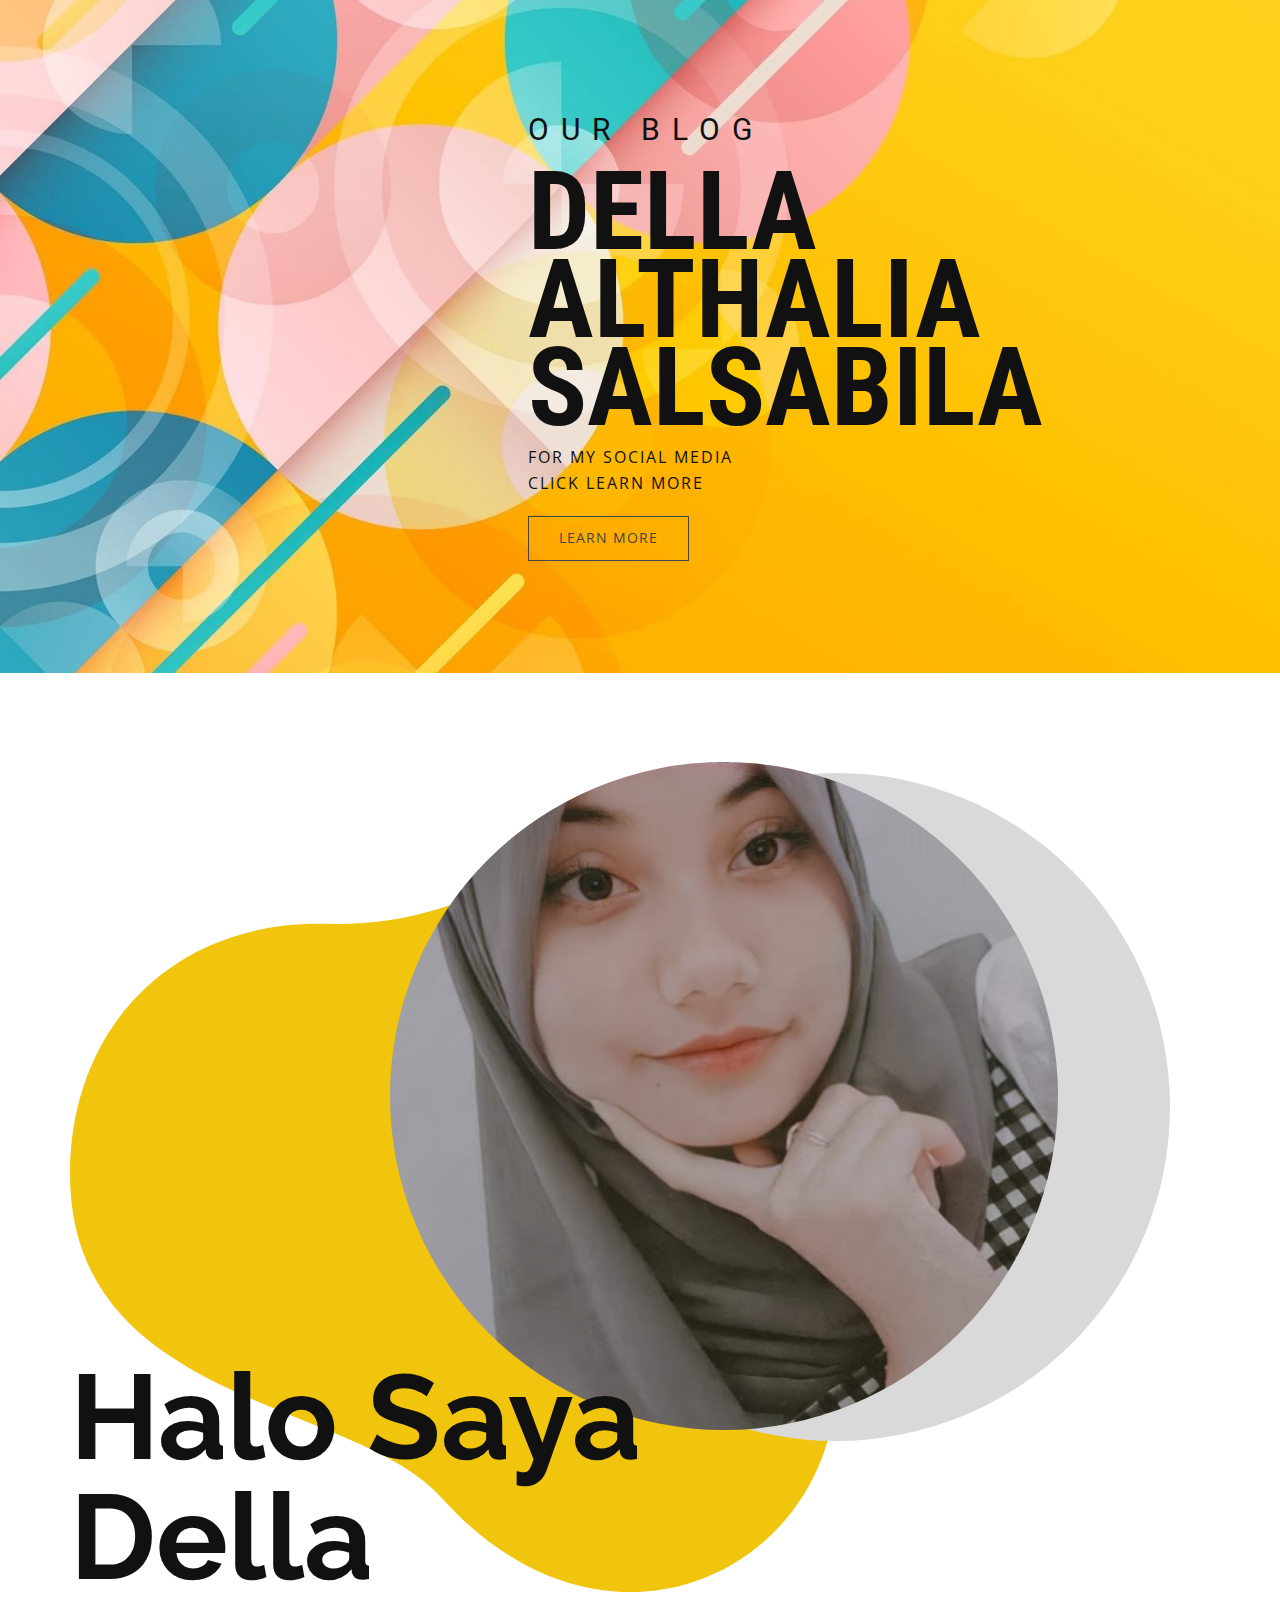
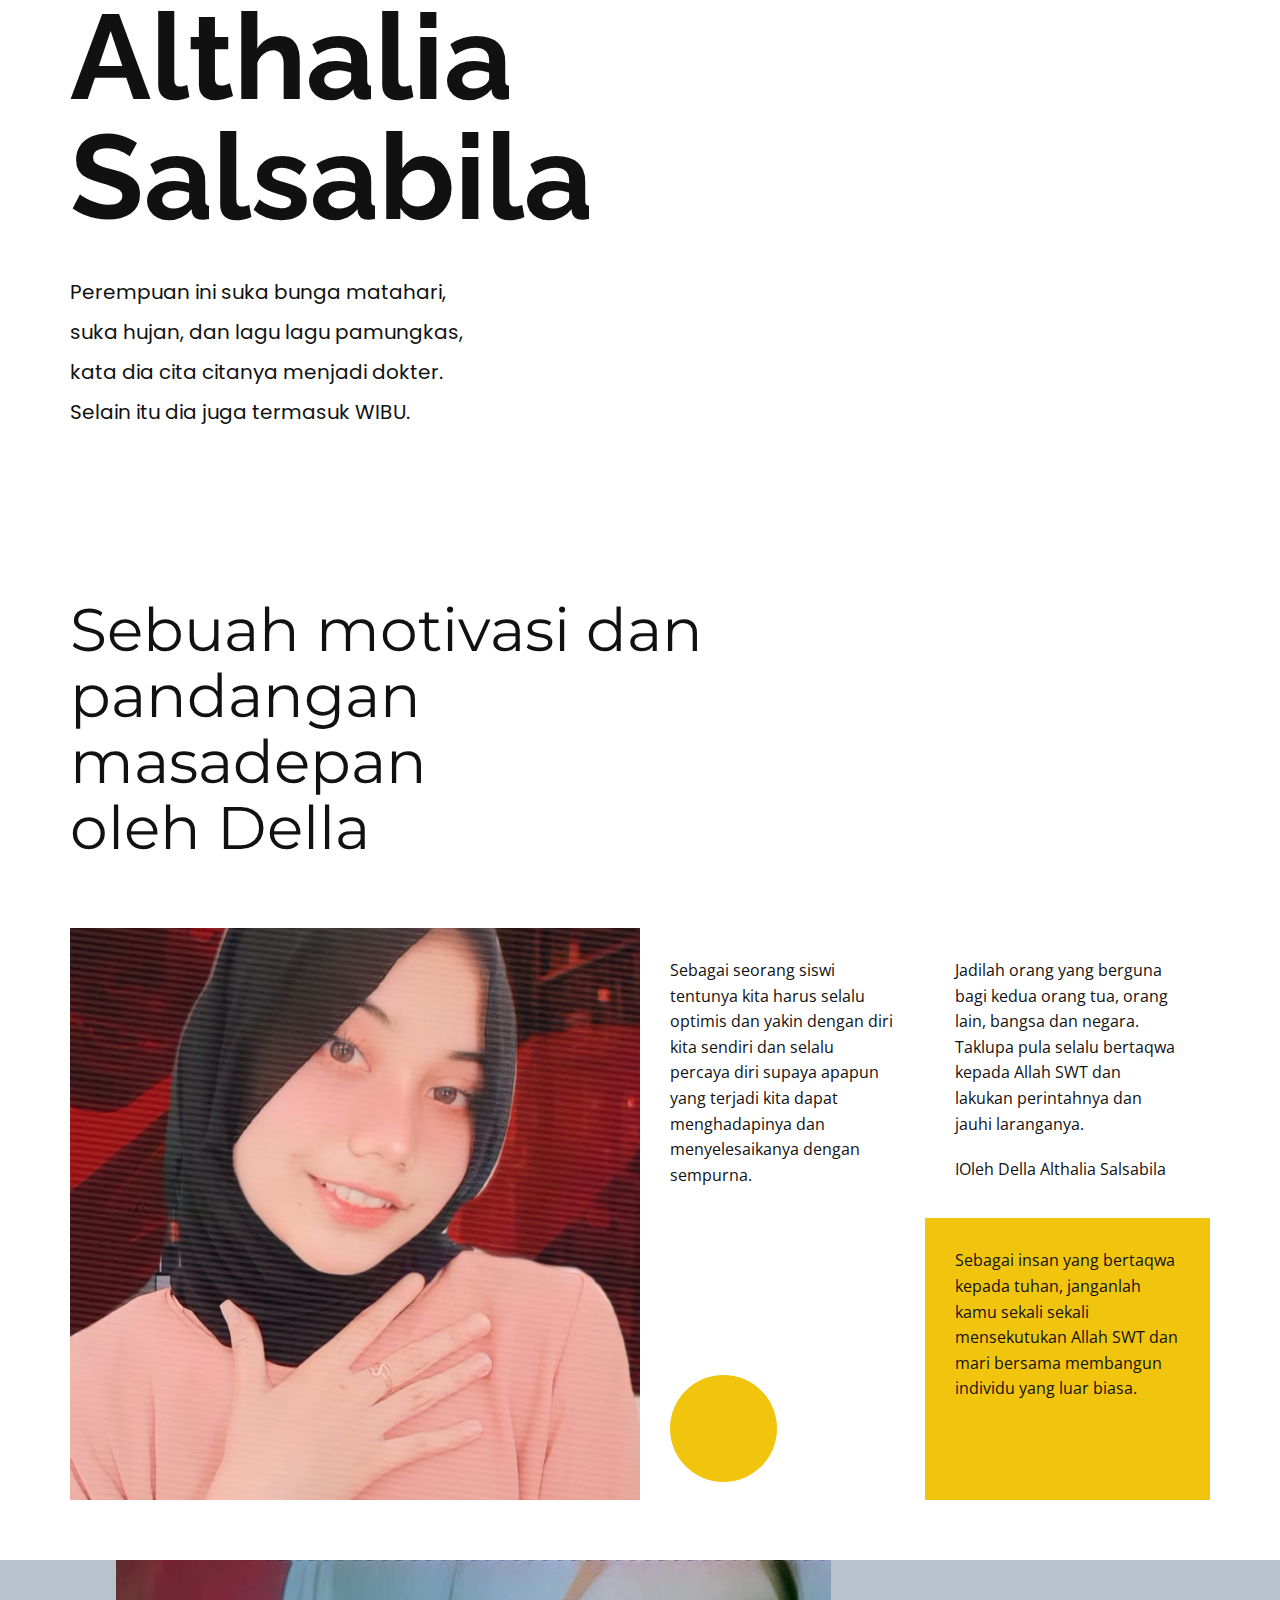
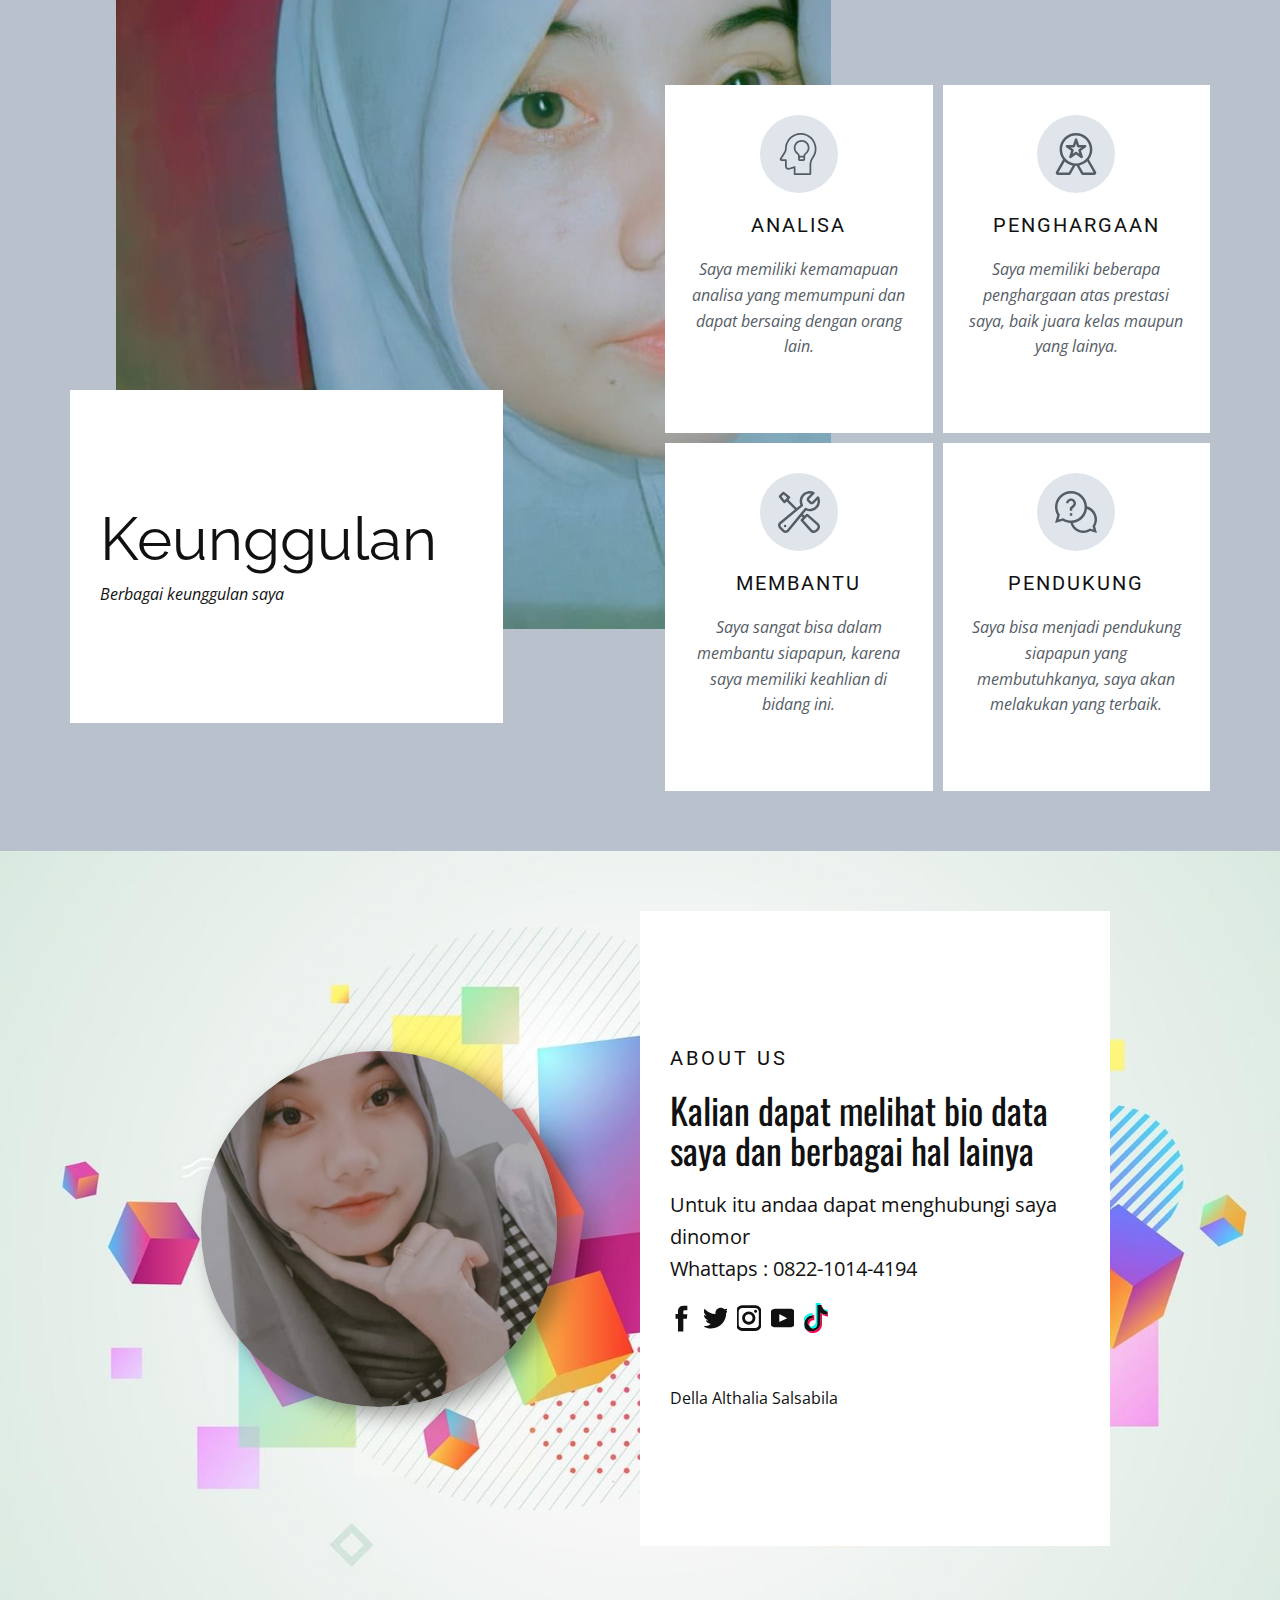
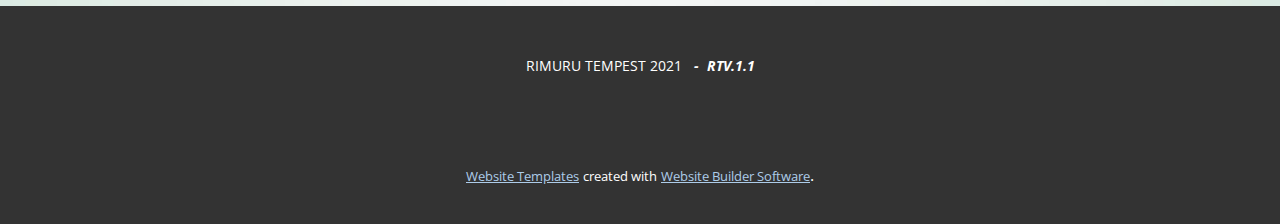
==== index.html @ 8a53b7bb "1" ====
<!DOCTYPE html>
<html style="font-size: 16px;">
  <head>
    <meta name="viewport" content="width=device-width, initial-scale=1.0">
    <meta charset="utf-8">
    <meta name="keywords" content="​dellaalthaliasalsabila, Halo SayaDella&nbsp;AlthaliaSalsabila, ​What Do We Mean by a Quality Education?, ​What is Strategy Consulting?, ​We partner with our clients to create brands that are meaningful, memorable and iconic">
    <meta name="description" content="">
    <meta name="page_type" content="np-template-header-footer-from-plugin">
    <title>Page 2</title>
    <link rel="stylesheet" href="nicepage.css" media="screen">
<link rel="stylesheet" href="Page-2.css" media="screen">
    <script class="u-script" type="text/javascript" src="jquery.js" defer=""></script>
    <script class="u-script" type="text/javascript" src="nicepage.js" defer=""></script>
    <meta name="generator" content="Nicepage 4.0.3, nicepage.com">
    <link id="u-theme-google-font" rel="stylesheet" href="https://fonts.googleapis.com/css?family=Roboto:100,100i,300,300i,400,400i,500,500i,700,700i,900,900i|Open+Sans:300,300i,400,400i,600,600i,700,700i,800,800i">
    <link id="u-page-google-font" rel="stylesheet" href="https://fonts.googleapis.com/css?family=Roboto+Condensed:300,300i,400,400i,700,700i|Raleway:100,100i,200,200i,300,300i,400,400i,500,500i,600,600i,700,700i,800,800i,900,900i|Montserrat:100,100i,200,200i,300,300i,400,400i,500,500i,600,600i,700,700i,800,800i,900,900i|Oswald:200,300,400,500,600,700|Poppins:100,100i,200,200i,300,300i,400,400i,500,500i,600,600i,700,700i,800,800i,900,900i">
    
    
    
    
    
    
    <script type="application/ld+json">{
		"@context": "http://schema.org",
		"@type": "Organization",
		"name": ""
}</script>
    <meta name="theme-color" content="#478ac9">
    <meta property="og:title" content="Page 2">
    <meta property="og:type" content="website">
  </head>
  <body data-home-page="Page-2.html" data-home-page-title="Page 2" class="u-body">
    <section class="u-clearfix u-image u-section-1" id="carousel_ec84" data-image-width="1620" data-image-height="1080">
      <div class="u-clearfix u-sheet u-valign-middle-sm u-valign-middle-xl u-valign-middle-xs u-sheet-1">
        <div class="u-align-left u-container-style u-expanded-width-xs u-group u-group-1">
          <div class="u-container-layout u-valign-middle u-container-layout-1">
            <h3 class="u-text u-text-default u-text-1">our blog</h3>
            <h1 class="u-align-left-xs u-custom-font u-font-roboto-condensed u-text u-text-2"> della<br>althalia<br>salsabila
            </h1>
            <p class="u-text u-text-default u-text-3">for my social media<br>click learn more&nbsp;
            </p>
            <a href="https://nicepage.com/c/art-design-html-templates" class="u-active-black u-border-1 u-border-active-black u-border-grey-dark-1 u-border-hover-black u-btn u-btn-rectangle u-button-style u-hover-black u-none u-btn-1">learn more</a>
          </div>
        </div>
      </div>
    </section>
    <section class="u-clearfix u-section-2" id="carousel_4ce4">
      <div class="u-clearfix u-sheet u-valign-middle-sm u-valign-middle-xl u-sheet-1">
        <div class="u-container-style u-group u-group-1">
          <div class="u-container-layout u-container-layout-1">
            <div class="u-expanded-width-sm u-expanded-width-xs u-shape u-shape-svg u-text-palette-3-base u-shape-1">
              <svg class="u-svg-link" preserveAspectRatio="none" viewBox="0 0 160 160" style=""><use xmlns:xlink="http://www.w3.org/1999/xlink" xlink:href="#svg-1781"></use></svg>
              <svg class="u-svg-content" viewBox="0 0 160 160" x="0px" y="0px" id="svg-1781"><path d="M157.4,45.5c11.3-39.1-16.3-50.2-43.8-43.8c-25.2,5.8-35.5,17.2-61,16.5C21.7,17.4,0,39.8,0,71.3
	c0,49.1,58.2,47.8,76.2,68.5c38.8,44.7,92.8,8.2,79.3-40.3C148.1,73.2,155.9,50.6,157.4,45.5z"></path></svg>
            </div>
            <div class="u-grey-15 u-preserve-proportions u-shape u-shape-circle u-shape-2"></div>
            <div class="u-image u-image-circle u-image-1" alt="" data-image-width="1279" data-image-height="719"></div>
          </div>
        </div>
        <div class="u-container-style u-expanded-width-sm u-expanded-width-xs u-group u-group-2">
          <div class="u-container-layout u-container-layout-2">
            <h2 class="u-align-left u-custom-font u-font-raleway u-text u-text-1">Halo Saya<br>Della&nbsp;<br>Althalia<br>Salsabila
            </h2>
            <p class="u-align-left u-custom-font u-text u-text-2"> Perempuan ini suka bunga matahari, suka hujan, dan lagu lagu pamungkas, kata dia cita citanya menjadi dokter. Selain itu dia juga termasuk WIBU.</p>
          </div>
        </div>
      </div>
    </section>
    <section class="u-clearfix u-section-3" id="carousel_08e2">
      <div class="u-clearfix u-sheet u-valign-middle-sm u-valign-middle-xs u-sheet-1">
        <h2 class="u-custom-font u-font-montserrat u-text u-text-1">Sebuah motivasi dan pandangan masadepan<br>oleh Della
        </h2>
        <div class="u-clearfix u-expanded-width u-gutter-0 u-layout-wrap u-layout-wrap-1">
          <div class="u-layout">
            <div class="u-layout-row">
              <div class="u-size-30 u-size-60-md">
                <div class="u-layout-col">
                  <div class="u-container-style u-image u-layout-cell u-left-cell u-size-60 u-image-1" src="" data-image-width="713" data-image-height="1280">
                    <div class="u-container-layout u-valign-middle u-container-layout-1"></div>
                  </div>
                </div>
              </div>
              <div class="u-size-30 u-size-60-md">
                <div class="u-layout-col">
                  <div class="u-size-30">
                    <div class="u-layout-row">
                      <div class="u-align-left u-container-style u-layout-cell u-size-30 u-layout-cell-2">
                        <div class="u-container-layout u-valign-top u-container-layout-2">
                          <p class="u-text u-text-2">Sebagai seorang siswi tentunya kita harus selalu optimis dan yakin dengan diri kita sendiri dan selalu percaya diri supaya apapun yang terjadi kita dapat menghadapinya dan menyelesaikanya dengan sempurna.</p>
                        </div>
                      </div>
                      <div class="u-align-left u-container-style u-layout-cell u-right-cell u-size-30 u-layout-cell-3">
                        <div class="u-container-layout u-valign-top u-container-layout-3">
                          <p class="u-text u-text-3">Jadilah orang yang berguna bagi kedua orang tua, orang lain, bangsa dan negara. Taklupa pula selalu bertaqwa kepada Allah SWT dan lakukan perintahnya dan jauhi laranganya.</p>
                          <p class="u-text u-text-4">IOleh Della Althalia Salsabila</p>
                        </div>
                      </div>
                    </div>
                  </div>
                  <div class="u-size-30">
                    <div class="u-layout-row">
                      <div class="u-align-left u-container-style u-layout-cell u-size-30 u-layout-cell-4">
                        <div class="u-container-layout u-valign-bottom u-container-layout-4">
                          <div class="u-palette-3-base u-shape u-shape-circle u-shape-1"></div>
                        </div>
                      </div>
                      <div class="u-align-left u-container-style u-layout-cell u-palette-3-base u-right-cell u-size-30 u-layout-cell-5">
                        <div class="u-container-layout u-valign-top u-container-layout-5">
                          <p class="u-text u-text-5">Sebagai insan yang bertaqwa kepada tuhan, janganlah kamu sekali sekali mensekutukan Allah SWT dan mari bersama membangun individu yang luar biasa.</p>
                        </div>
                      </div>
                    </div>
                  </div>
                </div>
              </div>
            </div>
          </div>
        </div>
      </div>
    </section>
    <section class="u-clearfix u-palette-5-base u-section-4" id="carousel_4491">
      <div class="u-clearfix u-sheet u-sheet-1">
        <img src="images/WhatsAppImage2021-12-05at13.45.351.jpeg" alt="" class="u-image u-image-default u-image-1" data-image-width="1290" data-image-height="720">
        <div class="u-align-center-sm u-align-center-xs u-align-left-lg u-align-left-md u-align-left-xl u-container-style u-group u-white u-group-1">
          <div class="u-container-layout u-valign-middle u-container-layout-1">
            <h2 class="u-custom-font u-font-raleway u-text u-text-1">Keunggulan</h2>
            <p class="u-text u-text-body-color u-text-2">Berbagai keunggulan saya</p>
          </div>
        </div>
        <div class="u-expanded-width-md u-expanded-width-sm u-expanded-width-xs u-list u-list-1">
          <div class="u-repeater u-repeater-1">
            <div class="u-align-center u-container-style u-list-item u-repeater-item u-white u-list-item-1">
              <div class="u-container-layout u-similar-container u-valign-top-lg u-valign-top-md u-valign-top-sm u-valign-top-xl u-container-layout-2"><span class="u-icon u-icon-circle u-palette-5-light-2 u-spacing-18 u-text-palette-5-dark-2 u-icon-1"><svg class="u-svg-link" preserveAspectRatio="xMidYMin slice" viewBox="0 0 24 24" style=""><use xmlns:xlink="http://www.w3.org/1999/xlink" xlink:href="#svg-d74e"></use></svg><svg class="u-svg-content" viewBox="0 0 24 24" id="svg-d74e"><path d="m18.5 24h-9c-.276 0-.5-.224-.5-.5v-3.325l-2.414.733c-.159.059-.365.092-.586.092-1.103 0-2-.897-2-2v-3h-2c-.561 0-1-.439-1-1 0-.188.055-.373.157-.536l2.336-3.708c.332-.526.507-1.132.507-1.753 0-4.965 4.037-9.003 9-9.003s9 4.038 9 9c0 1.858-.565 3.646-1.636 5.17-.892 1.269-1.364 2.758-1.364 4.305v5.025c0 .276-.224.5-.5.5zm-8.5-1h8v-4.525c0-1.754.534-3.441 1.546-4.88.951-1.354 1.454-2.943 1.454-4.595 0-4.411-3.589-8-8-8s-8 3.589-8 8c0 .813-.229 1.604-.661 2.289l-2.336 3.708 2.497.003c.276 0 .5.224.5.5v3.5c0 .552.448 1 1 1 .104 0 .196-.014.271-.041l3.084-.938c.152-.045.316-.017.443.077s.202.244.202.402z"></path><path d="m14.5 16h-2c-.481 0-1-.369-1-1.18v-1.32c0-.586-.253-1.122-.676-1.433-1.17-.861-1.852-2.238-1.823-3.682.046-2.383 2.034-4.35 4.433-4.385 1.215-.04 2.369.443 3.235 1.296.858.847 1.331 1.975 1.331 3.176 0 1.422-.658 2.728-1.806 3.582-.434.323-.694.866-.694 1.453v1.493c0 .552-.448 1-1 1zm-1-11c-.018 0-.035 0-.053 0-1.833.026-3.412 1.585-3.446 3.404-.022 1.12.507 2.188 1.416 2.857.678.5 1.083 1.336 1.083 2.239v1.32c0 .149.036.198.036.198l1.964-.018v-1.493c0-.901.41-1.745 1.098-2.255.89-.664 1.402-1.677 1.402-2.78 0-.932-.367-1.806-1.033-2.463-.661-.652-1.535-1.009-2.467-1.009z"></path><path d="m15 14h-3c-.276 0-.5-.224-.5-.5s.224-.5.5-.5h3c.276 0 .5.224.5.5s-.224.5-.5.5z"></path></svg></span>
                <h5 class="u-text u-text-default-lg u-text-default-md u-text-default-sm u-text-default-xl u-text-3">Analisa</h5>
                <p class="u-text u-text-palette-5-dark-2 u-text-4">Saya memiliki kemamapuan analisa yang memumpuni dan dapat bersaing dengan orang lain.</p>
              </div>
            </div>
            <div class="u-align-center u-container-style u-list-item u-repeater-item u-white u-list-item-2">
              <div class="u-container-layout u-similar-container u-valign-top-lg u-valign-top-md u-valign-top-sm u-valign-top-xl u-container-layout-3"><span class="u-icon u-icon-circle u-palette-5-light-2 u-spacing-18 u-text-palette-5-dark-2 u-icon-2"><svg class="u-svg-link" preserveAspectRatio="xMidYMin slice" viewBox="0 0 512 512" style=""><use xmlns:xlink="http://www.w3.org/1999/xlink" xlink:href="#svg-dde6"></use></svg><svg class="u-svg-content" viewBox="0 0 512 512" id="svg-dde6"><g><path d="m316.703 216.874 60.137-43.873c11.697-8.534 5.632-27.118-8.841-27.118h-74.267l-22.962-70.965c-4.463-13.788-24.071-13.816-28.543 0l-22.962 70.965h-74.267c-14.48 0-20.532 18.588-8.841 27.118l60.137 43.873-22.979 71.013c-4.464 13.797 11.405 25.277 23.112 16.736l60.07-43.825 60.07 43.825c11.638 8.488 27.587-2.907 23.112-16.736zm-31.886-1.098 12.091 37.367-31.567-23.031c-5.269-3.843-12.414-3.842-17.682 0l-31.567 23.031 12.091-37.367c1.995-6.166-.195-12.916-5.431-16.736l-31.741-23.157h39.168c6.505 0 12.269-4.193 14.271-10.382l12.05-37.24 12.05 37.24c2.003 6.188 7.767 10.382 14.271 10.382h39.168l-31.741 23.157c-5.236 3.82-7.426 10.57-5.431 16.736z"></path><path d="m499.556 472.922-85.829-150.828c25.867-33.776 41.273-76.025 41.273-121.825-.001-110.429-89.496-200.269-199.501-200.269s-199.5 89.84-199.5 200.269c0 46.139 15.631 88.676 41.846 122.575l-85.404 150.081c-9.902 17.411 2.624 39.075 22.669 39.075h127.55c13.613 0 26.257-7.361 32.997-19.209l52.582-92.4c5.472.197 9.578.205 15.506-.038l52.596 92.437c6.741 11.85 19.385 19.211 32.998 19.211h127.55c20.022-.001 32.583-21.643 22.667-39.079zm-329.975 5.033c-1.419 2.495-4.071 4.045-6.922 4.045h-120.865l77.261-135.771c26.527 25.004 59.841 42.828 96.841 50.338zm-83.582-277.686c0-93.887 76.037-170.269 169.5-170.269s169.5 76.382 169.5 170.269-76.037 170.269-169.5 170.269-169.5-76.383-169.5-170.269zm263.34 281.731c-2.851 0-5.503-1.55-6.923-4.046l-46.413-81.569c36.942-7.678 70.176-25.643 96.594-50.766l77.607 136.381z"></path>
</g></svg></span>
                <h5 class="u-text u-text-default-lg u-text-default-md u-text-default-sm u-text-default-xl u-text-5"> Penghargaan</h5>
                <p class="u-text u-text-palette-5-dark-2 u-text-6">Saya memiliki beberapa penghargaan atas prestasi saya, baik juara kelas maupun yang lainya.</p>
              </div>
            </div>
            <div class="u-align-center u-container-style u-list-item u-repeater-item u-white u-list-item-3">
              <div class="u-container-layout u-similar-container u-valign-top-lg u-valign-top-md u-valign-top-sm u-valign-top-xl u-container-layout-4"><span class="u-icon u-icon-circle u-palette-5-light-2 u-spacing-18 u-text-palette-5-dark-2 u-icon-3"><svg class="u-svg-link" preserveAspectRatio="xMidYMin slice" viewBox="0 0 512 512" style=""><use xmlns:xlink="http://www.w3.org/1999/xlink" xlink:href="#svg-da1f"></use></svg><svg class="u-svg-content" viewBox="0 0 512 512" id="svg-da1f"><g><circle cx="86.202" cy="425.783" r="15"></circle><path d="m406.184 246.512c26.489-3.897 50.524-15.99 69.506-34.972 18.071-18.07 29.965-40.882 34.396-65.969 4.327-24.504 1.284-49.427-8.801-72.075-4.278-9.606-16.881-11.936-24.309-4.505l-61.448 61.446c-2.537 2.536-6.663 2.536-9.2 0l-24.777-24.775c-2.531-2.532-2.531-6.652 0-9.184l61.456-61.454c7.437-7.436 5.094-20.034-4.505-24.308-22.649-10.086-47.573-13.13-72.077-8.802-25.088 4.43-47.901 16.324-65.972 34.395-18.982 18.981-31.076 43.015-34.973 69.503-3.217 21.86-.65 43.731 7.417 63.937l-44.997 36.961-100.483-100.479 17.678-17.677c6.335-6.334 5.737-16.796-1.293-22.364l-68.012-53.868c-5.969-4.727-14.535-4.233-19.92 1.152l-42.426 42.424c-5.385 5.384-5.881 13.949-1.152 19.919l53.87 68.009c5.568 7.029 16.023 7.635 22.365 1.293l17.677-17.677 98.404 98.4-184.711 151.726c-24.591 19.449-26.713 56.043-4.548 78.206l40.86 40.859c22.162 22.161 58.754 20.046 78.21-4.548l151.731-184.704 15.242 15.242-21.924 21.923c-5.635 5.634-5.88 14.69-.56 20.621l114.305 127.434c22.481 24.95 61.259 25.988 85.03 2.216l16.559-16.559c23.821-23.819 22.692-62.879-2.485-85.279-.011-.009-.021-.018-.03-.027l-128.023-113.28c-5.937-5.253-14.939-4.98-20.547.627l-21.113 21.112-17.322-17.321 36.963-44.995c20.206 8.067 42.078 10.633 63.939 7.417zm-326.962-134.513-35.119-44.336 23.532-23.531 44.338 35.117zm275.73 199.49 117.435 103.91c5.947 5.296 9.35 12.595 9.583 20.555.232 7.966-2.743 15.456-8.379 21.092l-16.559 16.559c-5.611 5.61-13.069 8.593-20.994 8.38-7.93-.207-15.222-3.567-20.513-9.439l-104.798-116.834zm-28.568-100.346-52.949 64.455c-.007.008-.014.017-.021.025l-162.271 197.536c-.069.084-.138.17-.206.256-8.315 10.588-23.973 11.547-33.515 2.006l-40.86-40.859c-9.52-9.519-8.606-25.179 2.007-33.513.086-.067.171-.136.256-.206l197.545-162.268c.006-.005.011-.009.017-.014l64.462-52.951c5.473-4.495 7.055-12.206 3.796-18.493-18.905-36.468-12.065-80.511 17.02-109.596 17.912-17.911 42.161-27.429 66.682-27.429 5.283 0 10.58.442 15.828 1.337l-43.838 43.836c-14.227 14.228-14.227 37.379.001 51.608l24.777 24.775c14.231 14.232 37.392 14.234 51.625 0l43.829-43.827c5.049 29.602-4.322 60.737-26.092 82.507-29.087 29.084-73.131 35.923-109.6 17.02-6.286-3.26-13.998-1.678-18.493 3.795z"></path>
</g></svg></span>
                <h5 class="u-text u-text-default-lg u-text-default-md u-text-default-sm u-text-default-xl u-text-7">Membantu</h5>
                <p class="u-text u-text-palette-5-dark-2 u-text-8">Saya sangat bisa dalam membantu siapapun, karena saya memiliki keahlian di bidang ini.</p>
              </div>
            </div>
            <div class="u-align-center u-container-style u-list-item u-repeater-item u-white u-list-item-4">
              <div class="u-container-layout u-similar-container u-valign-top-lg u-valign-top-md u-valign-top-sm u-valign-top-xl u-container-layout-5"><span class="u-icon u-icon-circle u-palette-5-light-2 u-spacing-18 u-text-palette-5-dark-2 u-icon-4"><svg class="u-svg-link" preserveAspectRatio="xMidYMin slice" viewBox="0 0 512 512" style=""><use xmlns:xlink="http://www.w3.org/1999/xlink" xlink:href="#svg-60ce"></use></svg><svg class="u-svg-content" viewBox="0 0 512 512" id="svg-60ce"><path d="m512 346.5c0-74.628906-50.285156-139.832031-121.195312-159.480469-4.457032-103.878906-90.347657-187.019531-195.304688-187.019531-107.800781 0-195.5 87.699219-195.5 195.5 0 35.132812 9.351562 69.339844 27.109375 99.371094l-26.390625 95.40625 95.410156-26.386719c27.605469 16.324219 58.746094 25.519531 90.886719 26.90625 19.644531 70.914063 84.851563 121.203125 159.484375 121.203125 29.789062 0 58.757812-7.933594 84.210938-23.007812l80.566406 22.285156-22.285156-80.566406c15.074218-25.453126 23.007812-54.421876 23.007812-84.210938zm-411.136719-15.046875-57.117187 15.800781 15.800781-57.117187-3.601563-5.632813c-16.972656-26.554687-25.945312-57.332031-25.945312-89.003906 0-91.257812 74.242188-165.5 165.5-165.5s165.5 74.242188 165.5 165.5-74.242188 165.5-165.5 165.5c-31.671875 0-62.445312-8.972656-89.003906-25.945312zm367.390625 136.800781-42.382812-11.726562-5.660156 3.683594c-21.941407 14.253906-47.433594 21.789062-73.710938 21.789062-58.65625 0-110.199219-37.925781-128.460938-92.308594 89.820313-10.355468 161.296876-81.832031 171.65625-171.65625 54.378907 18.265625 92.304688 69.808594 92.304688 128.464844 0 26.277344-7.535156 51.769531-21.789062 73.710938l-3.683594 5.660156zm0 0"></path><path d="m180.5 271h30v30h-30zm0 0"></path><path d="m225.5 150c0 8.519531-3.46875 16.382812-9.765625 22.144531l-35.234375 32.25v36.605469h30v-23.394531l25.488281-23.328125c12.398438-11.347656 19.511719-27.484375 19.511719-44.277344 0-33.085938-26.914062-60-60-60s-60 26.914062-60 60h30c0-16.542969 13.457031-30 30-30s30 13.457031 30 30zm0 0"></path></svg></span>
                <h5 class="u-text u-text-default-lg u-text-default-md u-text-default-sm u-text-default-xl u-text-9">pendukung</h5>
                <p class="u-text u-text-palette-5-dark-2 u-text-10">Saya bisa menjadi pendukung siapapun yang membutuhkanya, saya akan melakukan yang terbaik.</p>
              </div>
            </div>
          </div>
        </div>
      </div>
    </section>
    <section class="u-align-center u-clearfix u-image u-section-5" id="carousel_cbe6" data-image-width="1620" data-image-height="1080">
      <div class="u-clearfix u-sheet u-valign-middle u-sheet-1">
        <div class="u-clearfix u-layout-wrap u-layout-wrap-1">
          <div class="u-gutter-0 u-layout">
            <div class="u-layout-row">
              <div class="u-align-center-md u-align-center-sm u-align-center-xs u-align-left-lg u-align-left-xl u-container-style u-layout-cell u-size-28-md u-size-28-sm u-size-28-xs u-size-30-lg u-size-30-xl u-layout-cell-1">
                <div class="u-container-layout u-valign-middle u-container-layout-1">
                  <div alt="" class="u-image u-image-circle u-image-1" data-image-width="1279" data-image-height="719"></div>
                </div>
              </div>
              <div class="u-align-left-lg u-align-left-md u-align-left-sm u-align-left-xl u-container-style u-layout-cell u-size-30-lg u-size-30-xl u-size-32-md u-size-32-sm u-size-32-xs u-white u-layout-cell-2">
                <div class="u-container-layout u-valign-middle-lg u-valign-middle-md u-valign-middle-sm u-valign-middle-xl u-container-layout-2">
                  <h6 class="u-align-left-xs u-text u-text-1">about us</h6>
                  <h2 class="u-align-left-xs u-custom-font u-font-oswald u-text u-text-2">Kalian dapat melihat bio data saya dan berbagai hal lainya</h2>
                  <p class="u-align-left-xs u-text u-text-3">Untuk itu andaa dapat menghubungi saya dinomor<br>Whattaps : 0822-1014-4194<br>
                  </p>
                  <div class="u-social-icons u-spacing-10 u-social-icons-1">
                    <a class="u-social-url" target="_blank" href="https://www.facebook.com/della.salsabilah.1" title="Facebook"><span class="u-icon u-icon-circle u-social-facebook u-social-icon u-icon-1"><svg class="u-svg-link" preserveAspectRatio="xMidYMin slice" viewBox="0 0 112 112" style=""><use xmlns:xlink="http://www.w3.org/1999/xlink" xlink:href="#svg-99d7"></use></svg><svg x="0px" y="0px" viewBox="0 0 112 112" id="svg-99d7" class="u-svg-content"><path d="M75.5,28.8H65.4c-1.5,0-4,0.9-4,4.3v9.4h13.9l-1.5,15.8H61.4v45.1H42.8V58.3h-8.8V42.4h8.8V32.2 c0-7.4,3.4-18.8,18.8-18.8h13.8v15.4H75.5z"></path></svg></span>
                    </a>
                    <a class="u-social-url" target="_blank" href="https://mobile.twitter.com/login" title="Twitter"><span class="u-icon u-icon-circle u-social-icon u-social-twitter u-icon-2"><svg class="u-svg-link" preserveAspectRatio="xMidYMin slice" viewBox="0 0 112 112" style=""><use xmlns:xlink="http://www.w3.org/1999/xlink" xlink:href="#svg-fa5b"></use></svg><svg x="0px" y="0px" viewBox="0 0 112 112" id="svg-fa5b" class="u-svg-content"><path d="M92.2,38.2c0,0.8,0,1.6,0,2.3c0,24.3-18.6,52.4-52.6,52.4c-10.6,0.1-20.2-2.9-28.5-8.2 c1.4,0.2,2.9,0.2,4.4,0.2c8.7,0,16.7-2.9,23-7.9c-8.1-0.2-14.9-5.5-17.3-12.8c1.1,0.2,2.4,0.2,3.4,0.2c1.6,0,3.3-0.2,4.8-0.7 c-8.4-1.6-14.9-9.2-14.9-18c0-0.2,0-0.2,0-0.2c2.5,1.4,5.4,2.2,8.4,2.3c-5-3.3-8.3-8.9-8.3-15.4c0-3.4,1-6.5,2.5-9.2 c9.1,11.1,22.7,18.5,38,19.2c-0.2-1.4-0.4-2.8-0.4-4.3c0.1-10,8.3-18.2,18.5-18.2c5.4,0,10.1,2.2,13.5,5.7c4.3-0.8,8.1-2.3,11.7-4.5 c-1.4,4.3-4.3,7.9-8.1,10.1c3.7-0.4,7.3-1.4,10.6-2.9C98.9,32.3,95.7,35.5,92.2,38.2z"></path></svg></span>
                    </a>
                    <a class="u-social-url" target="_blank" href="https://instagram.com/althaliaa_?utm_medium=copy_link" title="Instagram"><span class="u-icon u-icon-circle u-social-icon u-social-instagram u-icon-3"><svg class="u-svg-link" preserveAspectRatio="xMidYMin slice" viewBox="0 0 112 112" style=""><use xmlns:xlink="http://www.w3.org/1999/xlink" xlink:href="#svg-4f46"></use></svg><svg x="0px" y="0px" viewBox="0 0 112 112" id="svg-4f46" class="u-svg-content"><path d="M55.9,32.9c-12.8,0-23.2,10.4-23.2,23.2s10.4,23.2,23.2,23.2s23.2-10.4,23.2-23.2S68.7,32.9,55.9,32.9z M55.9,69.4c-7.4,0-13.3-6-13.3-13.3c-0.1-7.4,6-13.3,13.3-13.3s13.3,6,13.3,13.3C69.3,63.5,63.3,69.4,55.9,69.4z"></path><path d="M79.7,26.8c-3,0-5.4,2.5-5.4,5.4s2.5,5.4,5.4,5.4c3,0,5.4-2.5,5.4-5.4S82.7,26.8,79.7,26.8z"></path><path d="M78.2,11H33.5C21,11,10.8,21.3,10.8,33.7v44.7c0,12.6,10.2,22.8,22.7,22.8h44.7c12.6,0,22.7-10.2,22.7-22.7 V33.7C100.8,21.1,90.6,11,78.2,11z M91,78.4c0,7.1-5.8,12.8-12.8,12.8H33.5c-7.1,0-12.8-5.8-12.8-12.8V33.7 c0-7.1,5.8-12.8,12.8-12.8h44.7c7.1,0,12.8,5.8,12.8,12.8V78.4z"></path></svg></span>
                    </a>
                    <a class="u-social-url" target="_blank" href="https://m.youtube.com" title="YouTube"><span class="u-icon u-icon-circle u-social-icon u-social-youtube u-icon-4"><svg class="u-svg-link" preserveAspectRatio="xMidYMin slice" viewBox="0 0 112 112" style=""><use xmlns:xlink="http://www.w3.org/1999/xlink" xlink:href="#svg-6a3f"></use></svg><svg x="0px" y="0px" viewBox="0 0 112 112" id="svg-6a3f" class="u-svg-content"><path d="M82.3,24H29.7C19.3,24,11,32.5,11,43v26.7c0,10.5,8.3,19,18.7,19h52.5c10.3,0,18.7-8.5,18.7-19V43 C101,32.5,92.7,24,82.3,24L82.3,24z M69.7,57.6L45.1,69.5c-0.7,0.2-1.4-0.2-1.4-0.8V44.1c0-0.7,0.8-1.3,1.4-0.8l24.6,12.6 C70.4,56.2,70.4,57.3,69.7,57.6L69.7,57.6z"></path></svg></span>
                    </a>
                    <a class="u-social-url" target="_blank" title="TikTok" href="https://www.tiktok.com/"><span class="u-icon u-social-custom u-social-icon u-icon-5"><svg class="u-svg-link" preserveAspectRatio="xMidYMin slice" viewBox="0 0 64 64" style=""><use xmlns:xlink="http://www.w3.org/1999/xlink" xlink:href="#svg-210f"></use></svg><svg class="u-svg-content" viewBox="0 0 64 64" id="svg-210f" style="enable-background:new 0 0 64 64;"><style type="text/css"> .st0{fill:#4267B2;}
	.st1{fill:url(#SVGID_1_);}
	.st2{fill:#FFFFFF;}
	.st3{fill:#C2191E;}
	.st4{fill:#1DA1F3;}
	.st5{fill:#FEFE00;}
	.st6{fill:#25D366;stroke:#FFFFFF;stroke-width:5;stroke-miterlimit:10;}
	.st7{fill:#CB2027;}
	.st8{fill:#0077B5;}
	.st9{fill:url(#SVGID_2_);}
	.st10{fill:url(#SVGID_3_);}
	.st11{fill:#FF004F;}
	.st12{fill:#00F7EF;}
	.st13{fill:#5181B8;}
	.st14{fill:#395976;}
	.st15{fill:#F58220;}
	.st16{fill:#E6162D;}
	.st17{fill:#FF9933;} </style><g id="Layer_11"><g><g><path class="st11" d="M58,19.4v9.3c-0.5,0-1.1,0.1-1.7,0.1c-4.5,0-8.7-1.7-11.9-4.4v19.8c0,4-1.3,7.8-3.6,10.8     c-3.2,4.3-8.4,7.2-14.3,7.2c-6.4,0-12-3.4-15.1-8.4c3.2,3,7.5,4.9,12.2,4.9c5.8,0,11-2.8,14.2-7.2c2.2-3,3.6-6.7,3.6-10.8V20.8     c3.2,2.8,7.3,4.4,11.9,4.4c0.6,0,1.1,0,1.7-0.1v-6c0.9,0.2,1.7,0.3,2.6,0.3H58z"></path><path class="st11" d="M29,26.3v10.3c-0.7-0.2-1.5-0.3-2.2-0.3c-4.4,0-8,3.7-8,8.2c0,1,0.2,1.9,0.5,2.8c-2-1.5-3.4-3.9-3.4-6.6     c0-4.5,3.6-8.2,8-8.2c0.8,0,1.5,0.1,2.2,0.3l0-6.6c0.2,0,0.4,0,0.6,0C27.5,26.2,28.3,26.2,29,26.3z"></path><path class="st11" d="M45.9,12c-1.8-1.6-3.1-3.8-3.8-6.1h2.4c0,0.5,0,0.9,0,1.4C44.7,8.9,45.2,10.5,45.9,12z"></path>
</g>
</g><path d="M55.1,19.2v6c-0.5,0.1-1.1,0.1-1.7,0.1c-4.5,0-8.7-1.7-11.9-4.4v19.8c0,4-1.3,7.8-3.6,10.8c-3.3,4.4-8.4,7.2-14.2,7.2   c-4.7,0-9-1.9-12.2-4.9c-1.7-2.8-2.7-6-2.7-9.5c0-9.7,7.7-17.6,17.3-17.9l0,6.6c-0.7-0.2-1.5-0.3-2.2-0.3c-4.4,0-8,3.7-8,8.2   c0,2.7,1.3,5.2,3.4,6.6c1.1,3.1,4.1,5.4,7.5,5.4c4.4,0,8-3.7,8-8.2V5.9h7.3c0.7,2.4,2,4.5,3.8,6.1C47.7,15.6,51.1,18.3,55.1,19.2z"></path><g><g><g><path class="st12" d="M26.1,22.8l0,3.4c-9.6,0.3-17.3,8.2-17.3,17.9c0,3.5,1,6.7,2.7,9.5C8.1,50.3,6,45.7,6,40.5      c0-9.9,8-17.9,17.8-17.9C24.6,22.6,25.4,22.7,26.1,22.8z"></path><path class="st12" d="M42.1,5.9h-7.3v38.6c0,4.5-3.6,8.2-8,8.2c-3.5,0-6.4-2.2-7.5-5.4c1.3,0.9,2.9,1.5,4.6,1.5      c4.4,0,8-3.6,8-8.1V2h9.7v0.2c0,0.4,0,0.8,0.1,1.2C41.7,4.2,41.9,5.1,42.1,5.9z"></path>
</g>
</g><path class="st12" d="M55.1,15.5C55.1,15.5,55.1,15.5,55.1,15.5v3.6c-4-0.8-7.4-3.5-9.3-7.1C48.3,14.3,51.5,15.6,55.1,15.5z"></path>
</g>
</g></svg></span>
                    </a>
                  </div>
                  <p class="u-align-center-xs u-text u-text-default-lg u-text-default-md u-text-default-sm u-text-default-xl u-text-4">Della Althalia Salsabila</p>
                </div>
              </div>
            </div>
          </div>
        </div>
      </div>
    </section>
    
    
    <footer class="u-align-center u-clearfix u-footer u-grey-80 u-footer" id="sec-aac0"><div class="u-clearfix u-sheet u-sheet-1">
        <p class="u-small-text u-text u-text-variant u-text-1">RIMURU TEMPEST 2021<span style="font-weight: 700;">
            <span style="font-style: italic;"> &nbsp; -&nbsp; RTV.1.1</span>
          </span>
        </p>
      </div></footer>
    <section class="u-backlink u-clearfix u-grey-80">
      <a class="u-link" href="https://nicepage.com/website-templates" target="_blank">
        <span>Website Templates</span>
      </a>
      <p class="u-text">
        <span>created with</span>
      </p>
      <a class="u-link" href="" target="_blank">
        <span>Website Builder Software</span>
      </a>. 
    </section>
  </body>
</html>
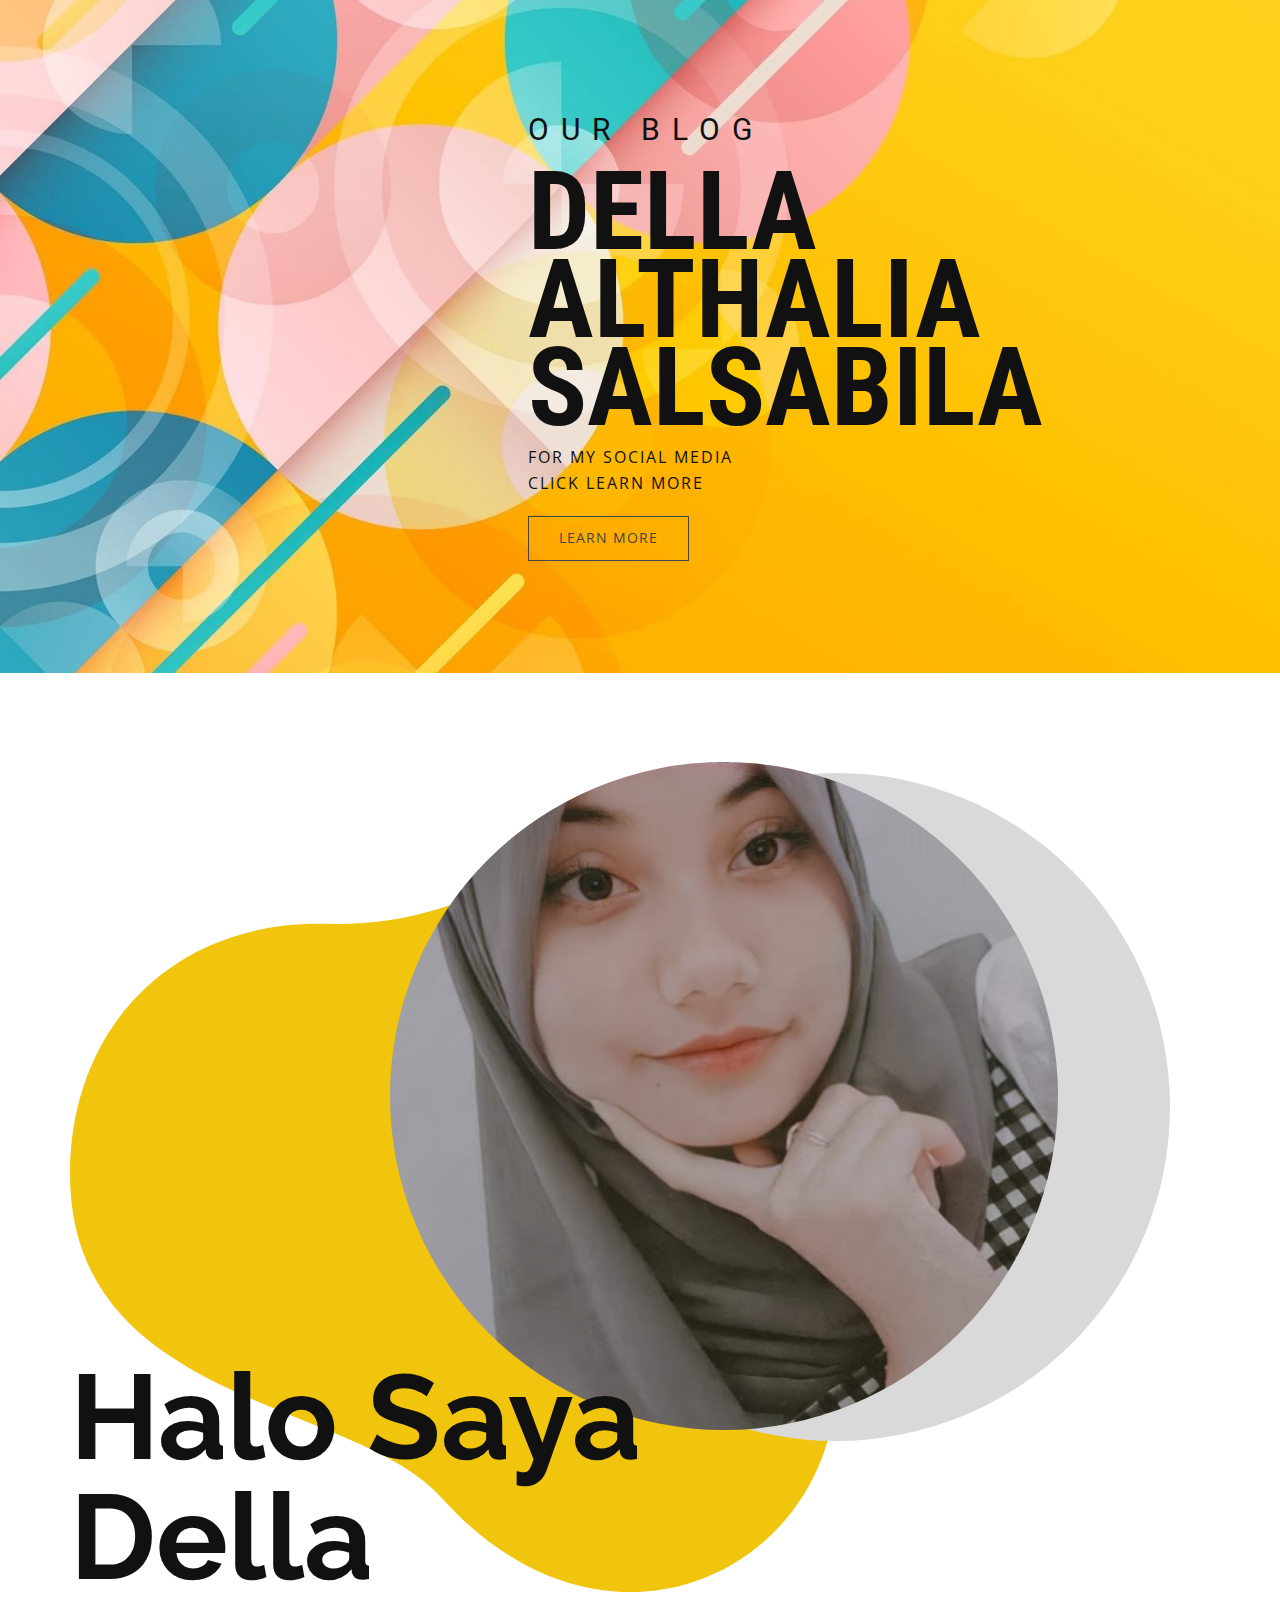
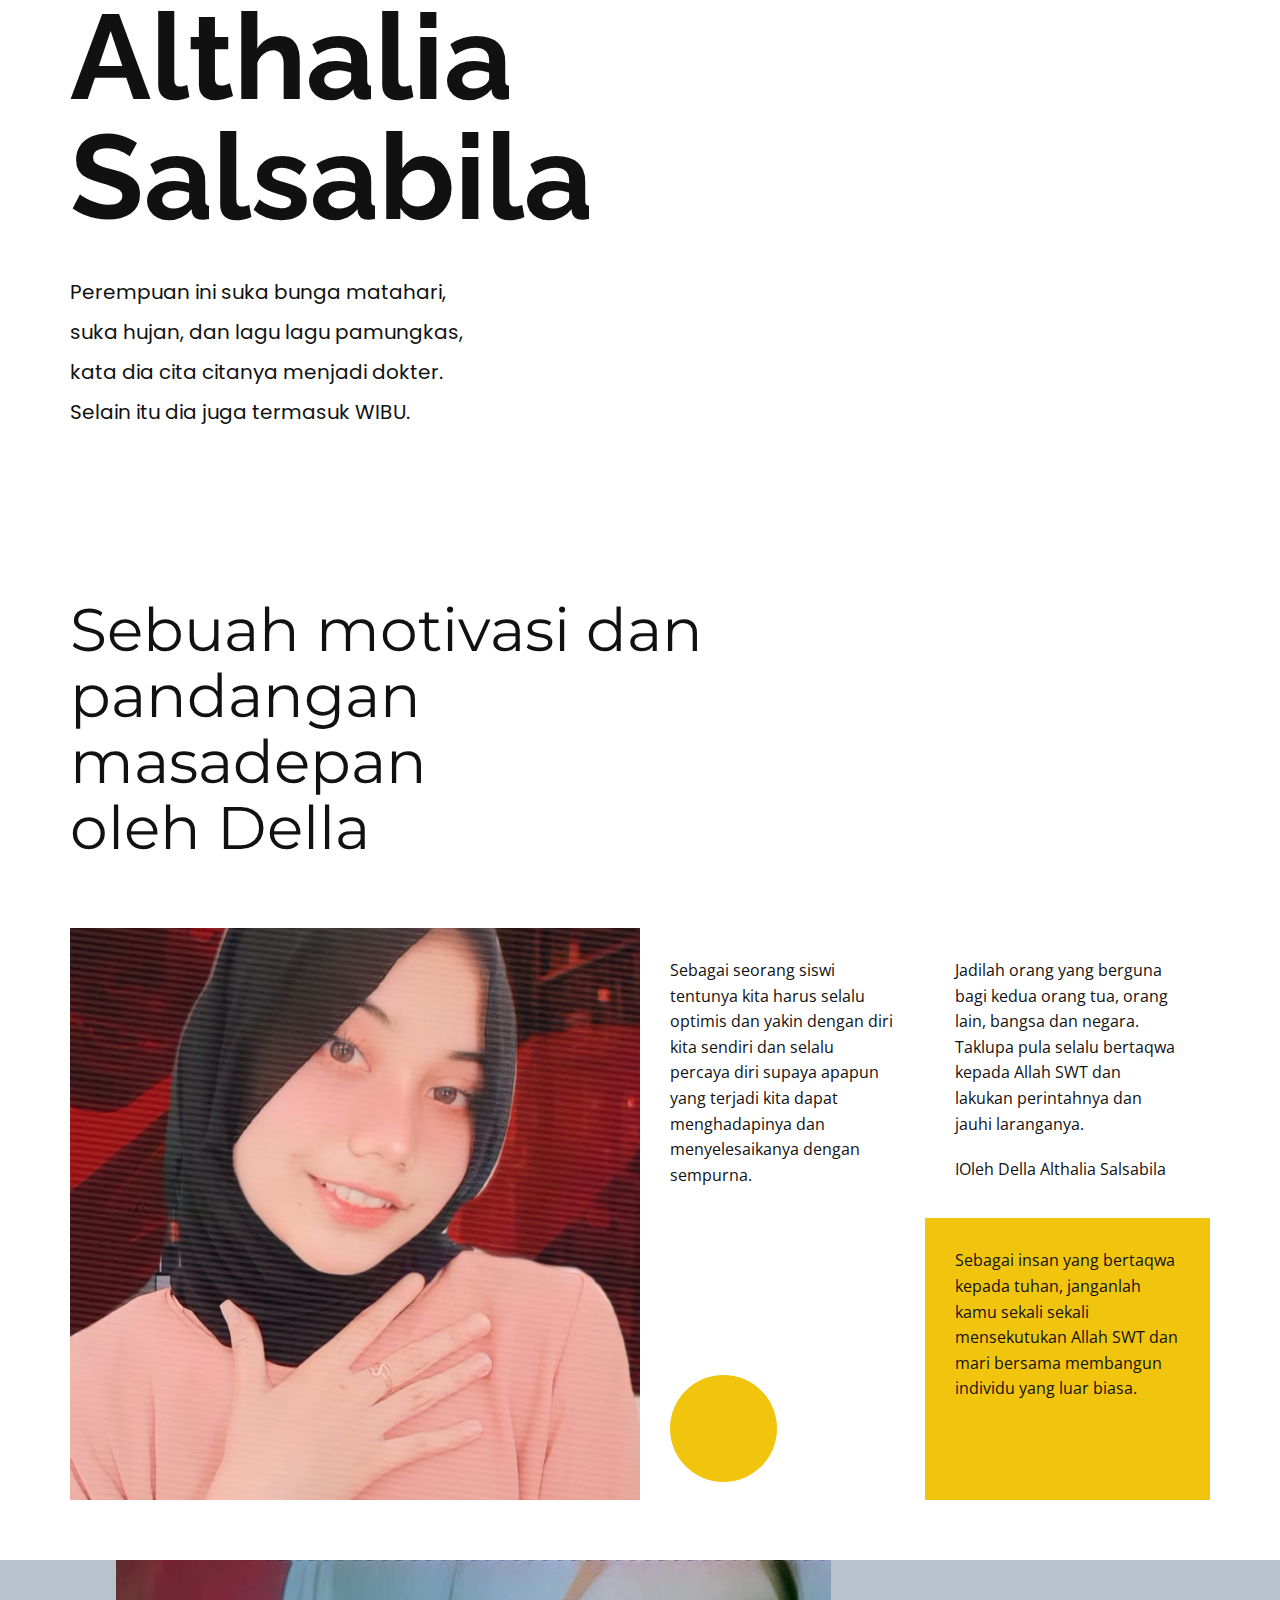
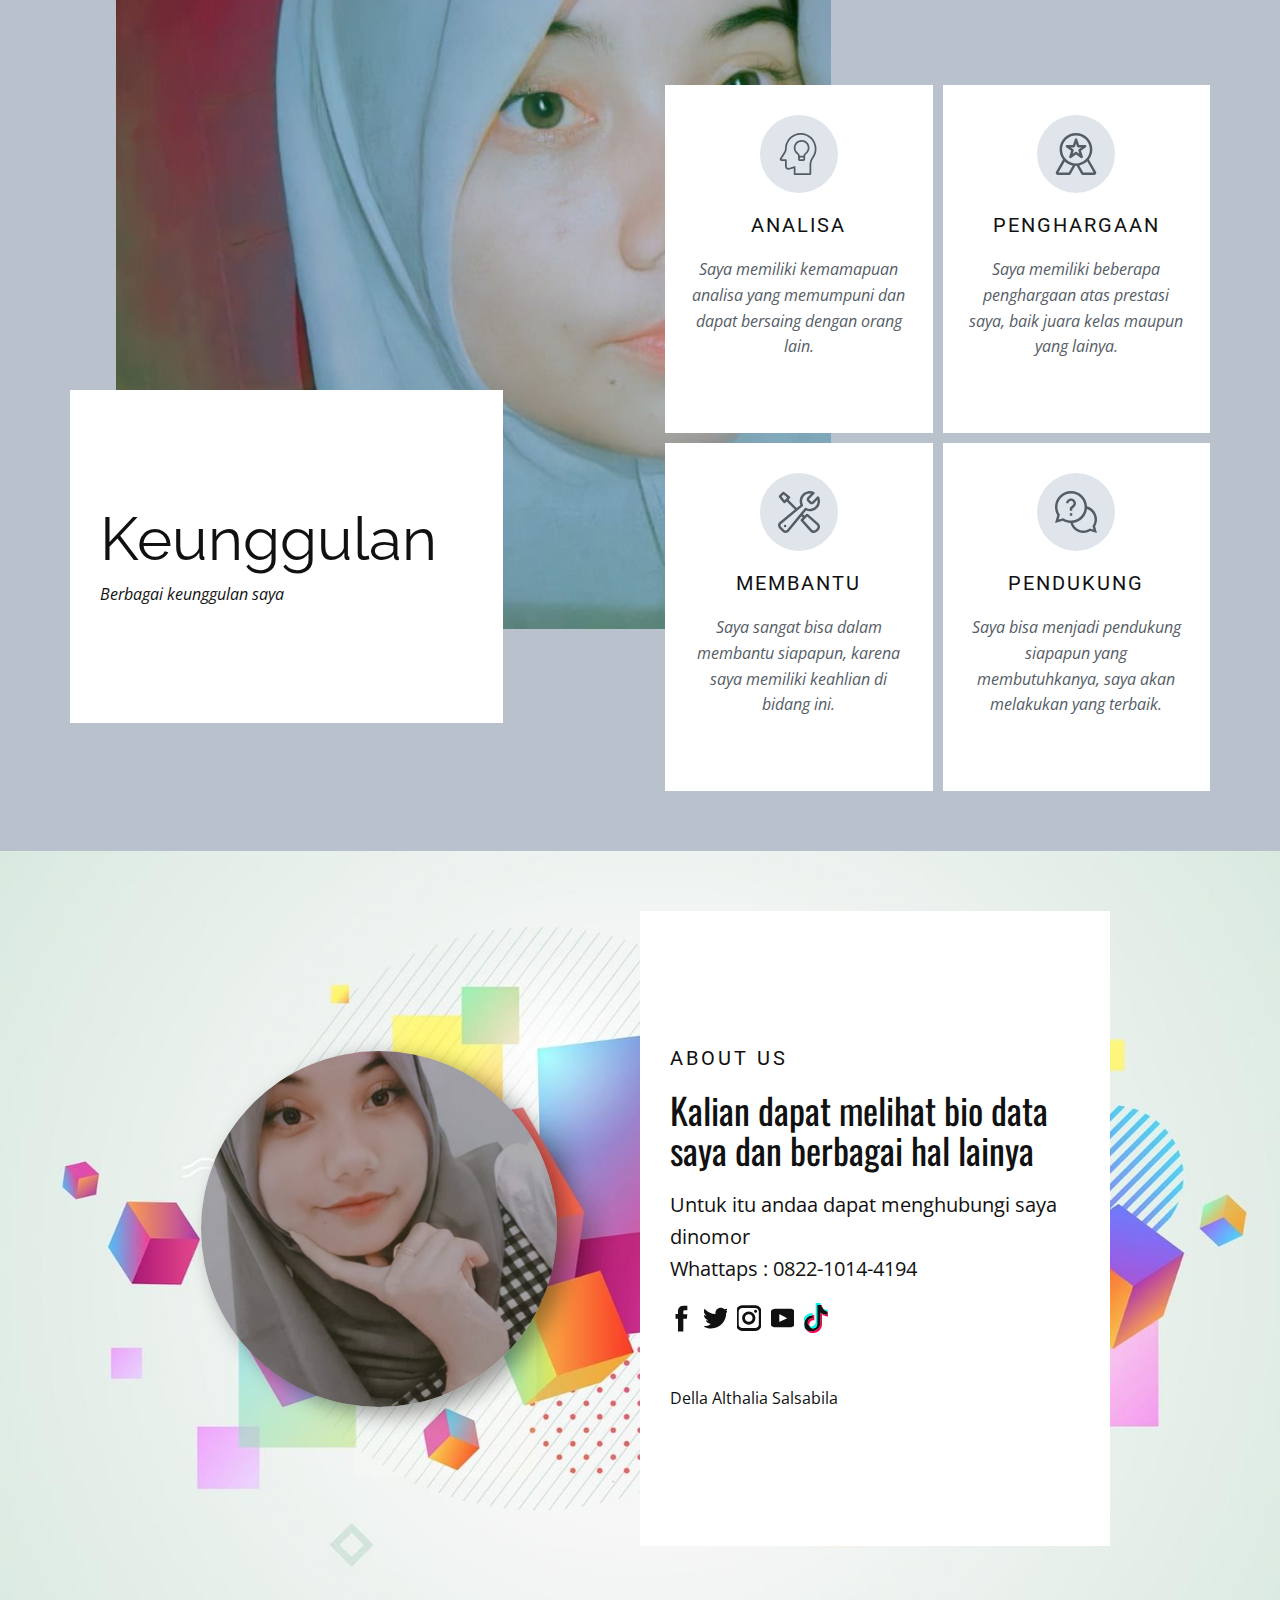
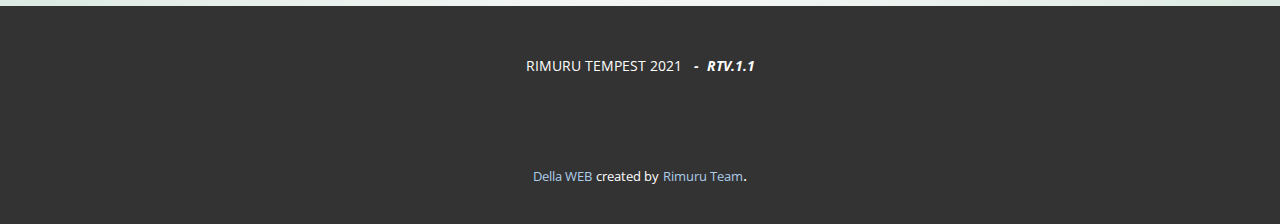
==== commit b50d083b: "Update index.html" ====
--- a/index.html
+++ b/index.html
@@ -39,7 +39,7 @@
             </h1>
             <p class="u-text u-text-default u-text-3">for my social media<br>click learn more&nbsp;
             </p>
-            <a href="https://nicepage.com/c/art-design-html-templates" class="u-active-black u-border-1 u-border-active-black u-border-grey-dark-1 u-border-hover-black u-btn u-btn-rectangle u-button-style u-hover-black u-none u-btn-1">learn more</a>
+            <a href="https://instagram.com/althaliaa_?utm_medium=copy_link" class="u-active-black u-border-1 u-border-active-black u-border-grey-dark-1 u-border-hover-black u-btn u-btn-rectangle u-button-style u-hover-black u-none u-btn-1">learn more</a>
           </div>
         </div>
       </div>
@@ -227,15 +227,15 @@
         </p>
       </div></footer>
     <section class="u-backlink u-clearfix u-grey-80">
-      <a class="u-link" href="https://nicepage.com/website-templates" target="_blank">
-        <span>Website Templates</span>
+      <a class="u-text">
+        <span>Della WEB</span>
       </a>
       <p class="u-text">
-        <span>created with</span>
+        <span>created by</span>
       </p>
-      <a class="u-link" href="" target="_blank">
-        <span>Website Builder Software</span>
+      <a class="u-text">
+        <span>Rimuru Team</span>
       </a>. 
     </section>
   </body>
-</html>+</html>
